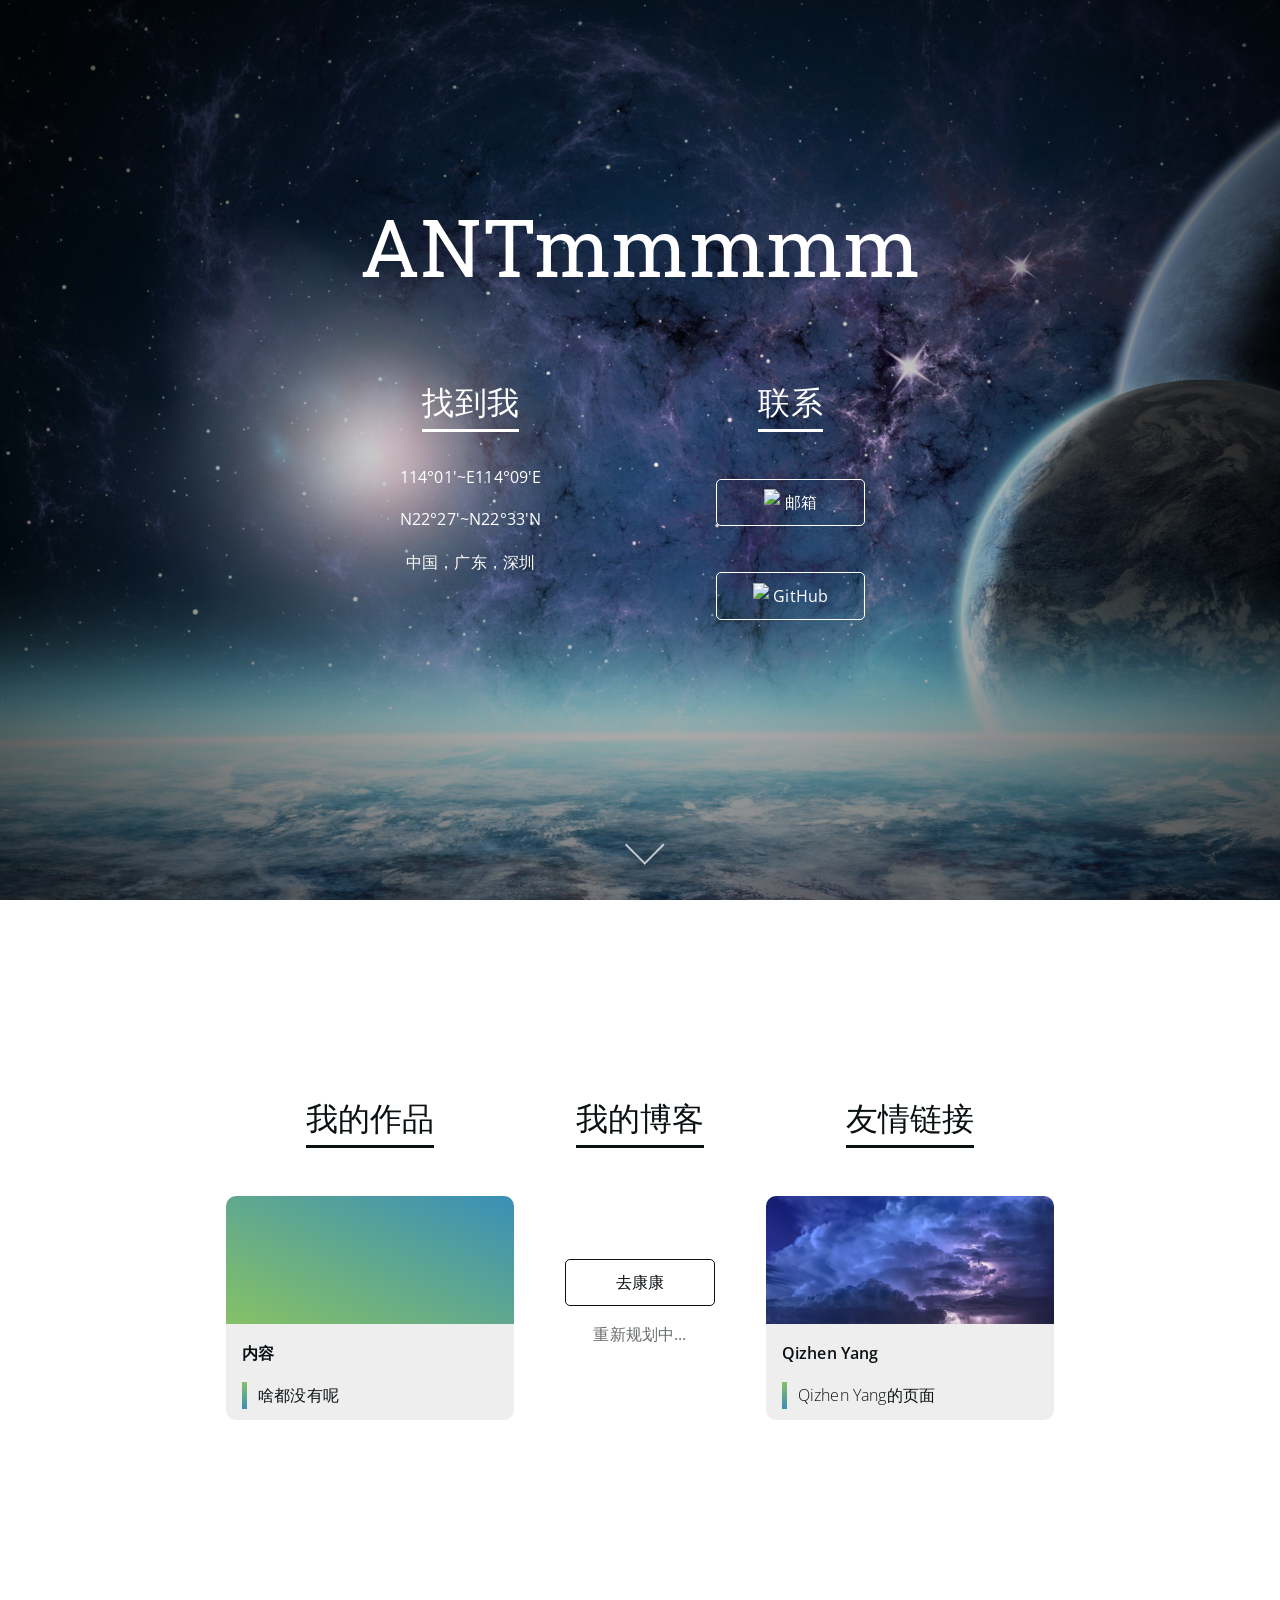
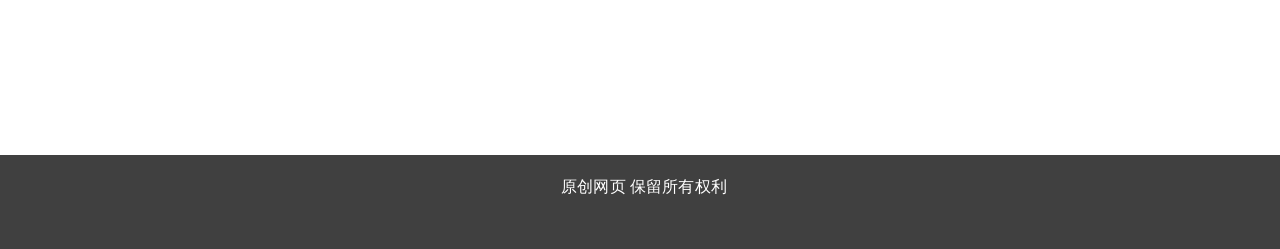
==== index.html @ e10111f5 "Update index.html" ====
<!DOCTYPE html>
<html>
	<head>
		<meta charset="utf-8" />
		<meta name="viewport" content="width=device-width, initial-scale=1,
			user-scalable=no" />
		<title>ANTmmmmm</title>
		<base target="_blank" />

		<link rel="stylesheet" href="assets/css/main.css" />
		<link rel="stylesheet" href="assets/css/homepage.css" />
	</head>
	<body>
		<header>
			<h1 style="font-size: 5rem;">ANTmmmmm</h1>
			<div class="gap"></div>
			<section class="column">
				<section>
					<h2 class="major">找到我</h2>
					<p>114°01'~E114°09'E</p>
					<p>N22°27'~N22°33'N</p>
					<p>中国，广东，深圳</p>	
				</section>
				<section>
					<h2 class="major">联系</h2>
					<p>
						<a href="mailto:1504596931@qq.com" class="button"
							title="mailto:1504596931@qq.com">
							<img src="https://img.icons8.com/fluency/24/000000/email-open.png" />
							邮箱
						</a>
					</p>
					<p>
						<a href="https://github.com/ANTmmmmm" class="button" title="@ANTmmmmm">
							<img src="https://img.icons8.com/fluency/24/000000/github.png" />
							GitHub
						</a>
					</p>
				</section>
			</section>
			<span class="scrollDown" onclick="scrollToChild(2);"></span>
		</header>
		<section id="main">
			<section class="column">
				<section>
					<h2 class="major">我的作品</h2>
					<ul class="works">
						<li>
							<div class="bg"></div>
							<div class="content">
								<p>内容</p>
								<blockquote>啥都没有呢</blockquote>
							</div>
						</li>
					</ul>
				</section>
				<section>
					<h2 class="major">我的博客</h2>
					<div class="gap"></div>
					<a class="button disabled">去康康</a>
					<p class="disabled">重新规划中...</p>
				</section>
				<section>
					<h2 class="major">友情链接</h2>
					<div class="gap"> <ul class="works">
							<li>
								<a href="https://qizhen-yang.cn">
									<div class="bg">
										<img src="assets\images\qizhen.jpg">
									</div>
									<div class="content">
										<p>Qizhen Yang</p>
										<blockquote>Qizhen Yang的页面</blockquote>
									</div>
								</a>
							</li>
						</ul></div>
				</section>
			</section>
		</section>
		<ul class="footer">
			<li><i>原创网页 保留所有权利</i></li>
		</ul>
		<script
			src="https://cdn.jsdelivr.net/gh/jquery/jquery@latest/dist/jquery.min.js"></script>
		<script src="assets/js/main.js"></script>
	</body>
</html>
---- assets/css/main.css ----
@import url("variables.css");
@import url("base.css");

html {
	background-image: radial-gradient(transparent, rgba(0, 0, 0, 0.75)), url("../images/bg.jpg");
	background-color:rgba(0, 0, 0, 0.75);
	background-size: cover;
	background-attachment: fixed;
}

#main {
	display: block;
	text-align: center;
	background-color: #ffffff;
}
	#main section > * {
		margin-left: auto;
		margin-right: auto;
	}

@media screen and (min-width: 1200px) {
	#main {
		padding: 12rem;
		width: calc(100% - 24rem);
		min-height: calc(95vh - 24rem);
	}
	.column {
		display: flex;
		flex-direction: row;
		flex-wrap: wrap;
	}
		.column > section {
			flex: content;
			min-width: 12.5%;
		}
}
@media screen and (max-width: 1200px) {
	#main {
		padding: 2rem;
		width: calc(100% - 4rem);
		min-height: calc(95vh - 4rem);
	}
	.column {
		display: flex;
		flex-direction: column;
	}
		.column > section {
			flex: content;
			padding: 2rem 0;
		}
}

ul.works {
	list-style: none;
	padding-left: 0;
	margin-bottom: 0;
}
	ul.works > li {
		display: inline-block;
		padding-left: 0;
		margin: 1rem !important;
		transition: var(--transition);
	}
		ul.works > li:hover {
			opacity: 0.9;
		}
		ul.works > li > a {
			color: unset;
		}
		ul.works > li > a:hover {
			color: unset;
			text-shadow: none;
		}
		ul.works > li .bg {
			display: block;
			width: 18rem;
			height: 8rem;
			overflow: hidden;
			border-radius: 10px 10px 0 0;
			background-image: linear-gradient(to top right, var(--theme-color), var(--minor-theme-color));
		}
			ul.works > li .bg > * {
				width: 100%;
				height: fit-content;
			}
		
		ul.works > li .content {
			display: block;
			width: 16rem;
			height: 4rem;
			border-radius: 0 0 10px 10px;
			background-color: #eeeeee;
			text-align: left;
			padding: 1rem;
		}
			ul.works > li .content p {
				font-weight: 600;
			}
			ul.works > li .content blockquote {
				font-weight: 100;
			}
			ul.works > li .content > * {
				width: 100%;
			}

ul.footer, footer {
	min-height: 1vh;
	display: flex;
	flex-wrap: wrap;
	justify-content: center;
	align-items: stretch;
	list-style: none;
	padding: 2vh 0;
	color: #ffffff;
}
	ul.footer > li, footer > * {
		margin: 0 1rem;
	}

header {
	min-height: 4rem;
	padding: 4rem;
	color: #ffffff;
}
	header > * {
		margin: auto;
	}

body > nav {
	position: fixed;
	z-index: 3;
	background-color: #ffffff;
	backdrop-filter: blur(5px);
	text-align: center;
	min-width: 8rem;
	border-radius: var(--border-radius);
	top: 16px;
	right: 16px;
	box-shadow: 1px 1px 4px var(--line-color);
}
	body > nav button, body > nav .button {
		outline: 0;
		margin: 0.2rem 0.2rem 0.25rem;
	}
---- assets/css/homepage.css ----
header {
	display: block;
	width: 100%;
	color: #ffffff;
	text-align: center;
	background-color: transparent;

	--line-color: #ffffff;
	--text-color: #ffffff;
}
	@media screen and (min-width: 1200px) {
		header {
			min-height: 80vh;
			padding: 20vh 0 0 0;
		}
	}
	@media screen and (max-width: 1200px) {
		header {
			min-height: calc(100vh - 4rem);
			padding: 4rem 0 0 0;
		}
	}

	header * {
		margin-left: auto;
		margin-right: auto;
	}
		header .column {
			width: 50%;
		}

		span.scrollDown {
			display: inline-block;
			position: absolute;
			min-width: unset;
			width: 1.6rem;
			height: 1.6rem;
			text-decoration: none;
			border-radius: 0;
			border-right: 2px #ffffff solid !important;
			border-bottom: 2px #ffffff solid !important;
			transform: rotate(45deg) translateX(-0.8rem);
			cursor: pointer;
			opacity: 0.7;
			transition: var(--transition);
			bottom: 2rem;
		}
			span.scrollDown:hover {
				opacity: 1;
				transform: rotate(45deg) translate(-0.7rem, 0.1rem);
				transition: var(--transition);
			}
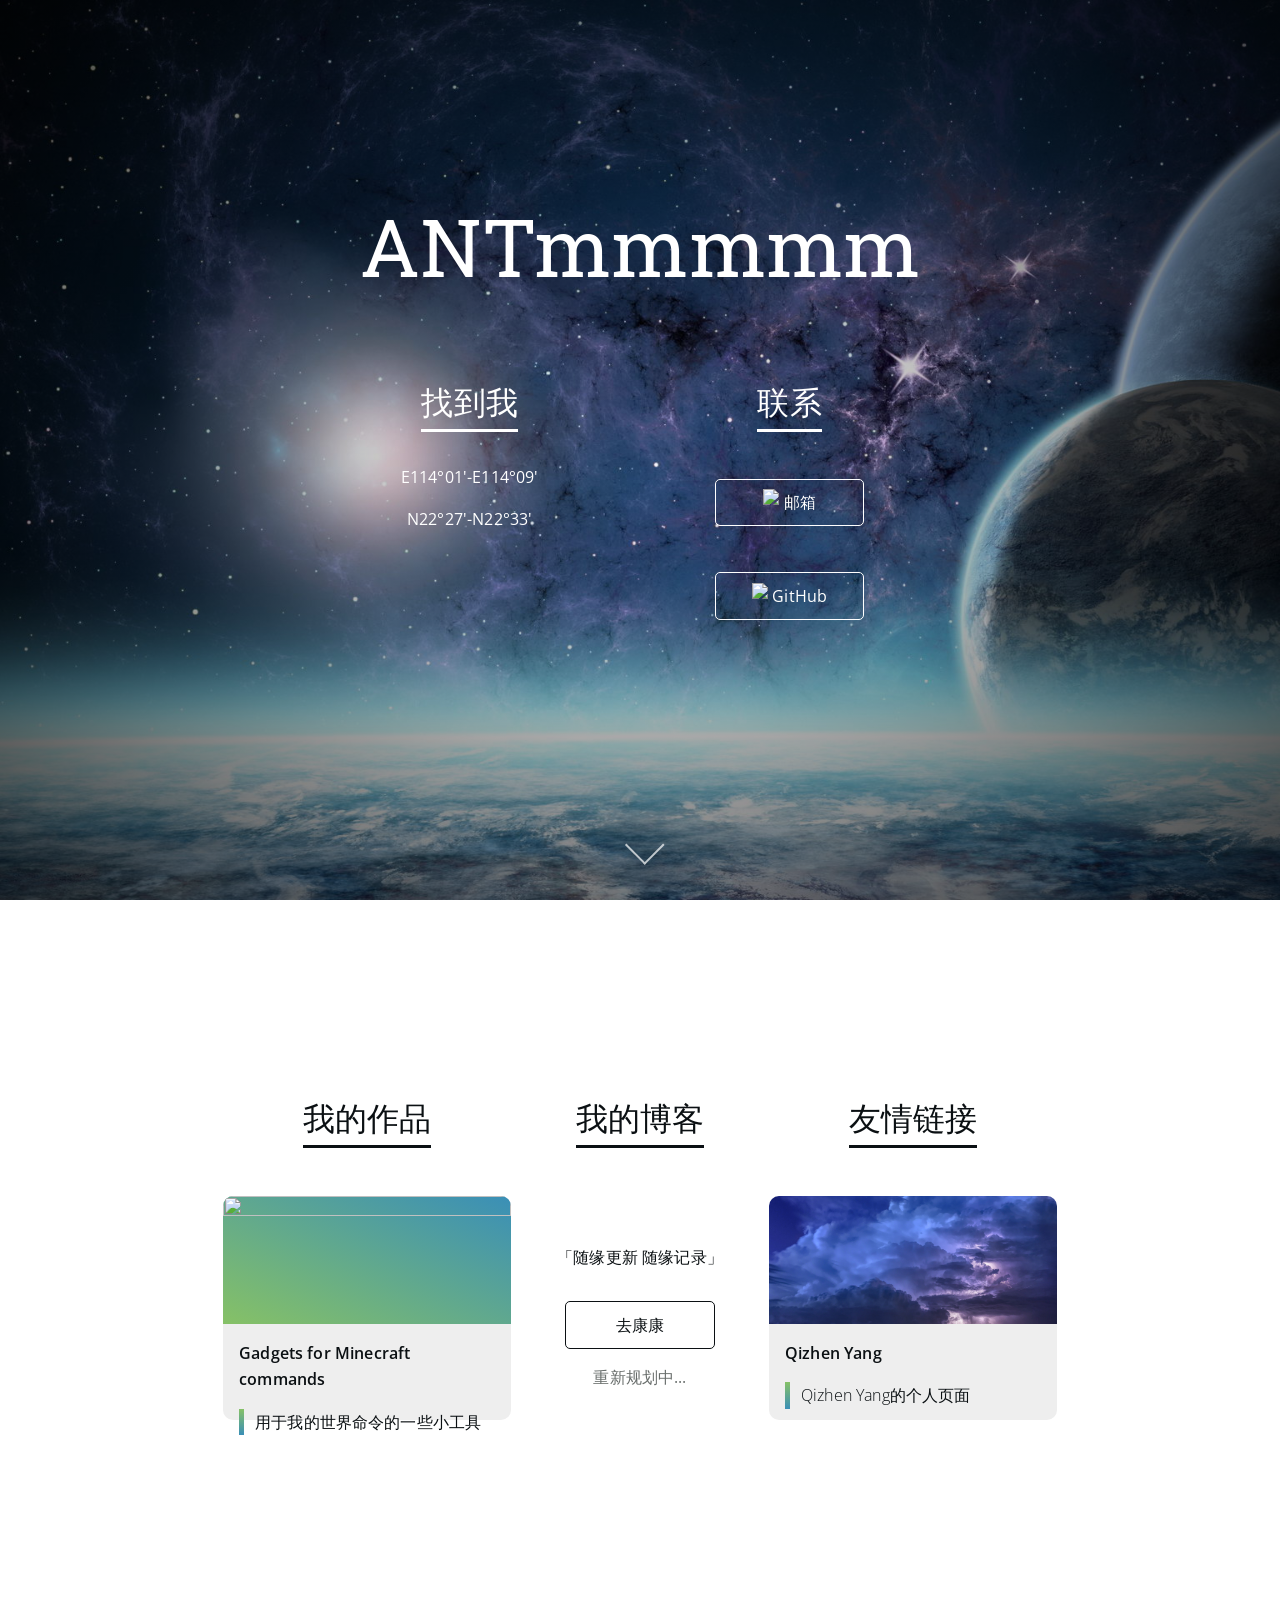
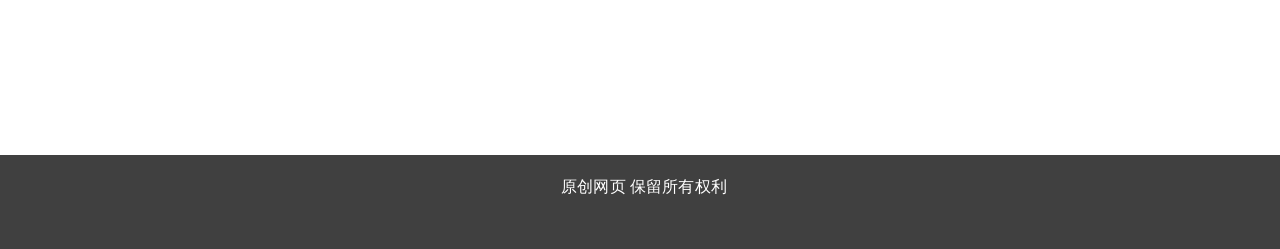
==== commit cfff37f8: "Add files via upload" ====
--- a/index.html
+++ b/index.html
@@ -17,9 +17,8 @@
 			<section class="column">
 				<section>
 					<h2 class="major">找到我</h2>
-					<p>114°01'~E114°09'E</p>
-					<p>N22°27'~N22°33'N</p>
-					<p>中国，广东，深圳</p>	
+					<p>E114°01'-E114°09'</p>
+					<p>N22°27'-N22°33'</p>
 				</section>
 				<section>
 					<h2 class="major">联系</h2>
@@ -46,17 +45,22 @@
 					<h2 class="major">我的作品</h2>
 					<ul class="works">
 						<li>
-							<div class="bg"></div>
-							<div class="content">
-								<p>内容</p>
-								<blockquote>啥都没有呢</blockquote>
-							</div>
+							<a href="./Gadgets-for-Minecraft-commands">
+								<div class="bg">
+									<img src="assets\images\2.jpg">
+								</div>
+								<div class="content">
+									<p>Gadgets for Minecraft commands</p>
+									<blockquote>用于我的世界命令的一些小工具</blockquote>
+								</div>
+							</a>
 						</li>
 					</ul>
 				</section>
 				<section>
 					<h2 class="major">我的博客</h2>
 					<div class="gap"></div>
+					<p>「随缘更新 随缘记录」</p>
 					<a class="button disabled">去康康</a>
 					<p class="disabled">重新规划中...</p>
 				</section>
@@ -64,13 +68,13 @@
 					<h2 class="major">友情链接</h2>
 					<div class="gap"> <ul class="works">
 							<li>
-								<a href="https://qizhen-yang.cn">
+								<a href="https://newtab.qizhen-yang.cn">
 									<div class="bg">
 										<img src="assets\images\qizhen.jpg">
 									</div>
 									<div class="content">
 										<p>Qizhen Yang</p>
-										<blockquote>Qizhen Yang的页面</blockquote>
+										<blockquote>Qizhen Yang的个人页面</blockquote>
 									</div>
 								</a>
 							</li>
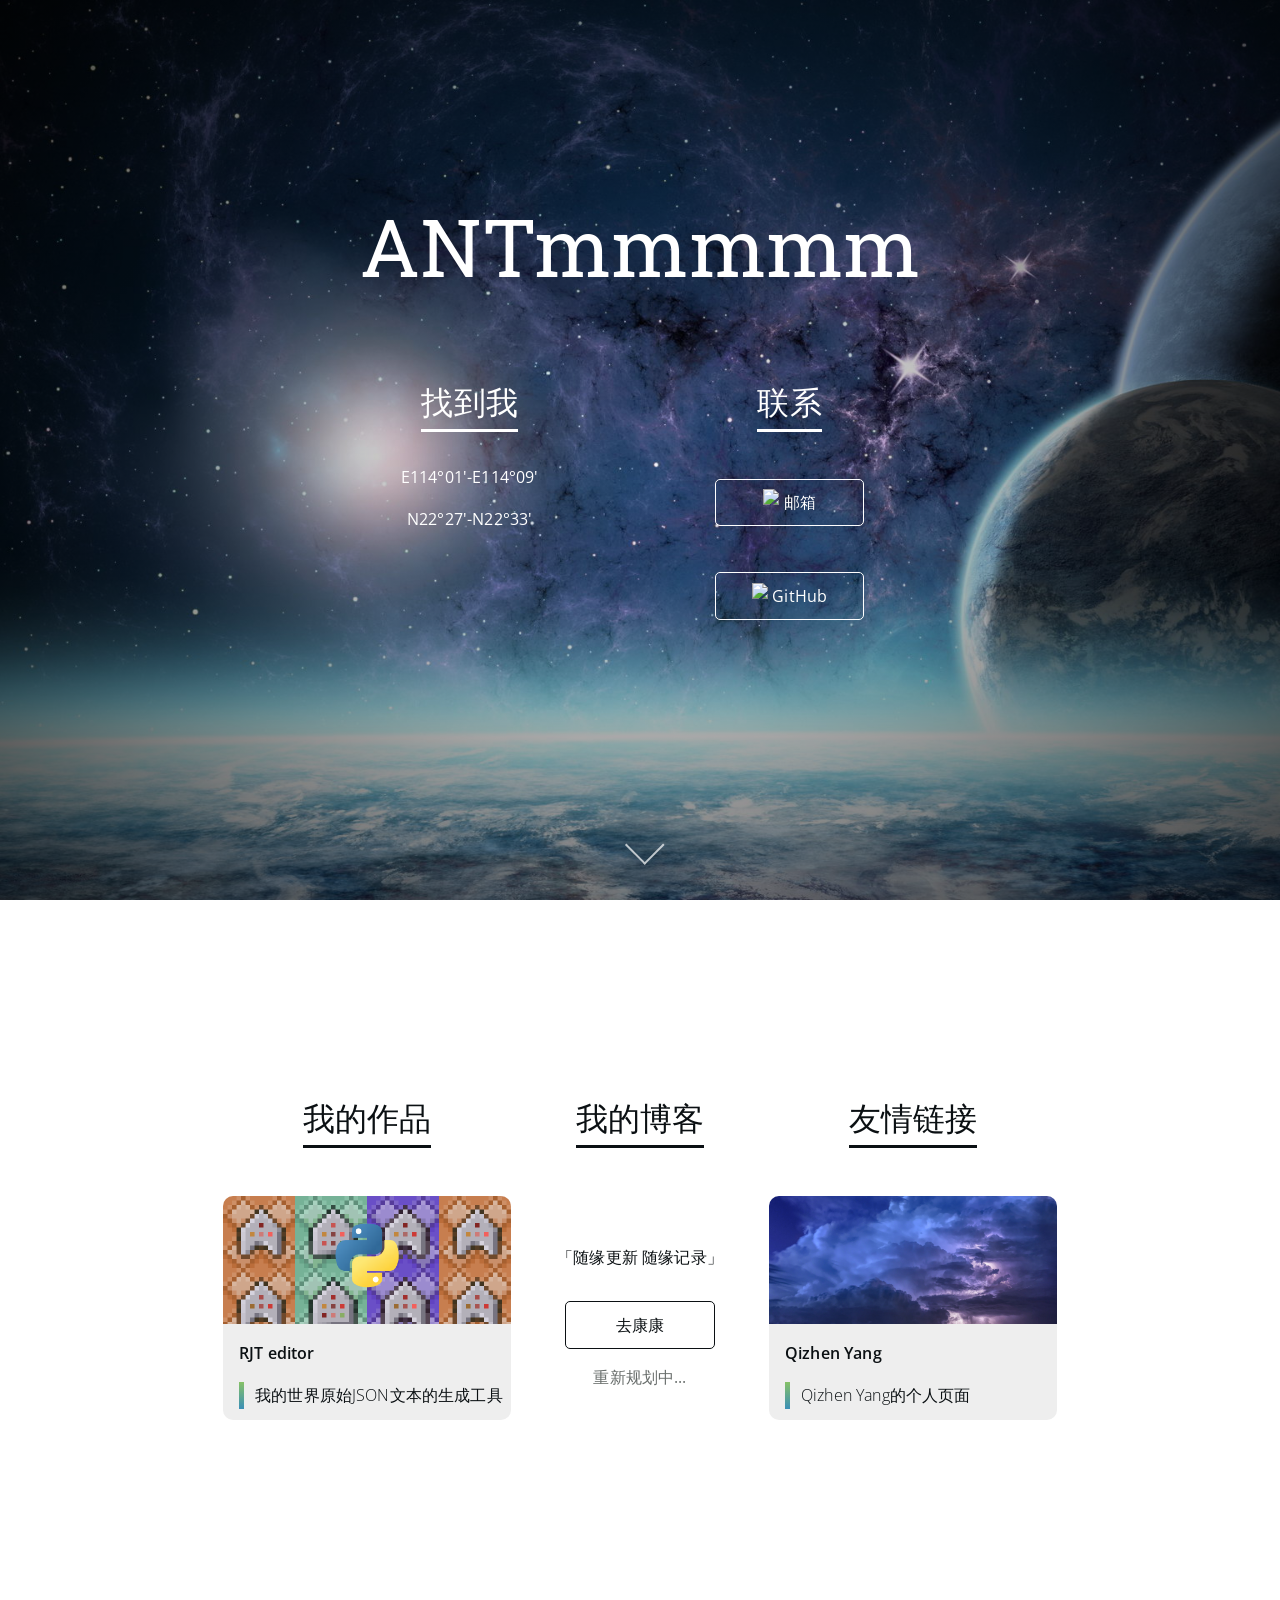
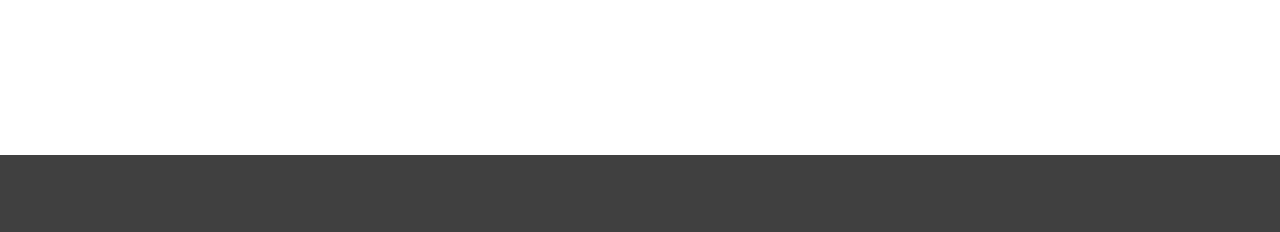
==== commit 0003355d: "Add files via upload" ====
--- a/index.html
+++ b/index.html
@@ -1,5 +1,5 @@
 <!DOCTYPE html>
-<html>
+<html lang="zh_CH">
 	<head>
 		<meta charset="utf-8" />
 		<meta name="viewport" content="width=device-width, initial-scale=1,
@@ -9,6 +9,7 @@
 
 		<link rel="stylesheet" href="assets/css/main.css" />
 		<link rel="stylesheet" href="assets/css/homepage.css" />
+		<link rel="shortcut icon" href="assets/images/icon.png"/>
 	</head>
 	<body>
 		<header>
@@ -47,11 +48,11 @@
 						<li>
 							<a href="./Gadgets-for-Minecraft-commands">
 								<div class="bg">
-									<img src="assets\images\2.jpg">
+									<img src="assets\images\2.png">
 								</div>
 								<div class="content">
-									<p>Gadgets for Minecraft commands</p>
-									<blockquote>用于我的世界命令的一些小工具</blockquote>
+									<p>RJT editor</p>
+									<blockquote>我的世界原始JSON文本的生成工具</blockquote>
 								</div>
 							</a>
 						</li>
@@ -68,7 +69,7 @@
 					<h2 class="major">友情链接</h2>
 					<div class="gap"> <ul class="works">
 							<li>
-								<a href="https://newtab.qizhen-yang.cn">
+								<a href="https://qizhen-yang.cn">
 									<div class="bg">
 										<img src="assets\images\qizhen.jpg">
 									</div>
@@ -83,7 +84,6 @@
 			</section>
 		</section>
 		<ul class="footer">
-			<li><i>原创网页 保留所有权利</i></li>
 		</ul>
 		<script
 			src="https://cdn.jsdelivr.net/gh/jquery/jquery@latest/dist/jquery.min.js"></script>
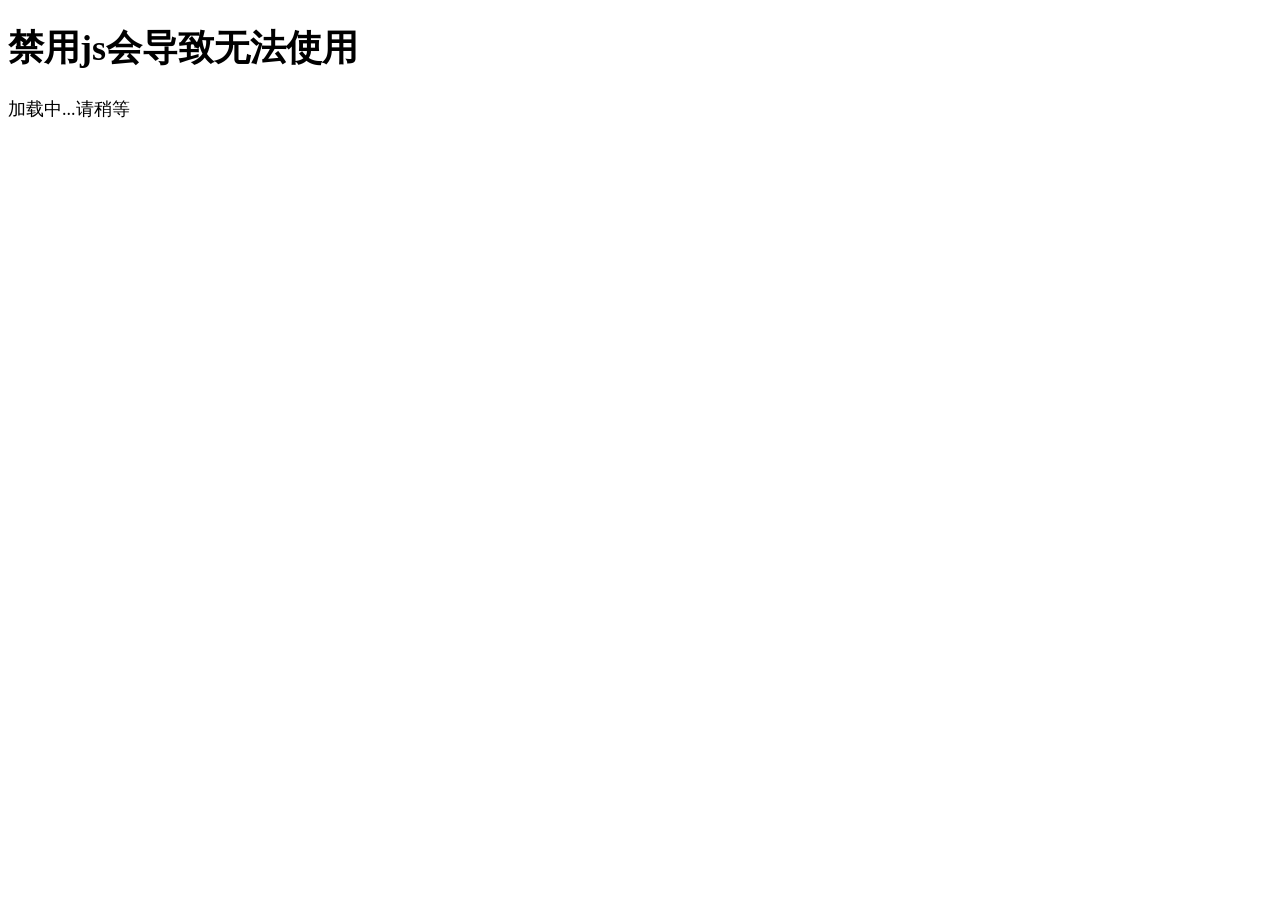
==== commit 04280248: "Add files via upload" ====
--- a/index.html
+++ b/index.html
@@ -1,92 +1,54 @@
-<!DOCTYPE html>
-<html lang="zh_CH">
-	<head>
-		<meta charset="utf-8" />
-		<meta name="viewport" content="width=device-width, initial-scale=1,
-			user-scalable=no" />
-		<title>ANTmmmmm</title>
-		<base target="_blank" />
-
-		<link rel="stylesheet" href="assets/css/main.css" />
-		<link rel="stylesheet" href="assets/css/homepage.css" />
-		<link rel="shortcut icon" href="assets/images/icon.png"/>
-	</head>
-	<body>
-		<header>
-			<h1 style="font-size: 5rem;">ANTmmmmm</h1>
-			<div class="gap"></div>
-			<section class="column">
-				<section>
-					<h2 class="major">找到我</h2>
-					<p>E114°01'-E114°09'</p>
-					<p>N22°27'-N22°33'</p>
-				</section>
-				<section>
-					<h2 class="major">联系</h2>
-					<p>
-						<a href="mailto:1504596931@qq.com" class="button"
-							title="mailto:1504596931@qq.com">
-							<img src="https://img.icons8.com/fluency/24/000000/email-open.png" />
-							邮箱
-						</a>
-					</p>
-					<p>
-						<a href="https://github.com/ANTmmmmm" class="button" title="@ANTmmmmm">
-							<img src="https://img.icons8.com/fluency/24/000000/github.png" />
-							GitHub
-						</a>
-					</p>
-				</section>
-			</section>
-			<span class="scrollDown" onclick="scrollToChild(2);"></span>
-		</header>
-		<section id="main">
-			<section class="column">
-				<section>
-					<h2 class="major">我的作品</h2>
-					<ul class="works">
-						<li>
-							<a href="./Gadgets-for-Minecraft-commands">
-								<div class="bg">
-									<img src="assets\images\2.png">
-								</div>
-								<div class="content">
-									<p>RJT editor</p>
-									<blockquote>我的世界原始JSON文本的生成工具</blockquote>
-								</div>
-							</a>
-						</li>
-					</ul>
-				</section>
-				<section>
-					<h2 class="major">我的博客</h2>
-					<div class="gap"></div>
-					<p>「随缘更新 随缘记录」</p>
-					<a class="button disabled">去康康</a>
-					<p class="disabled">重新规划中...</p>
-				</section>
-				<section>
-					<h2 class="major">友情链接</h2>
-					<div class="gap"> <ul class="works">
-							<li>
-								<a href="https://qizhen-yang.cn">
-									<div class="bg">
-										<img src="assets\images\qizhen.jpg">
-									</div>
-									<div class="content">
-										<p>Qizhen Yang</p>
-										<blockquote>Qizhen Yang的个人页面</blockquote>
-									</div>
-								</a>
-							</li>
-						</ul></div>
-				</section>
-			</section>
-		</section>
-		<ul class="footer">
-		</ul>
-		<script
-			src="https://cdn.jsdelivr.net/gh/jquery/jquery@latest/dist/jquery.min.js"></script>
-		<script src="assets/js/main.js"></script>
-	</body>
-</html>
+<!DOCTYPE html>
+<html lang="zh_cn">
+<meta charset="utf-8">
+
+<link rel="stylesheet" href="./assets/css/main.css">
+<body>
+<h1>禁用js会导致无法使用</h1>
+<p>加载中...请稍等</p>
+<title>mc_je服务端核心列表</title></body>
+
+</html>
+<script src="assets\js\jjQuery.js"></script>
+<script>
+    var out = '<table><thead><tr><th>版本</th><th>链接</th></tr></thead><tbody>'
+    var url = ''
+    var file_url = ''
+    $.getJSON('https://launchermeta.mojang.com/mc/game/version_manifest.json', function (data) {
+        get(data)
+
+    });
+    $(document).ready(function () {
+
+    })
+
+
+    function get(data) {/*https://piston-meta.mojang.com/v1/packages/82e153ef57df0877af498efba5c89baee1a16c2d/23w51a.json'*/
+        data = data
+        for (i in data.versions) {
+            url = data.versions[i].url
+            $.getJSON(url, function (raw) {
+                raw = raw
+                try {
+                    file_url = raw.downloads.server.url
+                    ver_id = raw.id
+                    out = out + '\
+                    <tr><td>' + ver_id + '</td><td><a style="white-space: nowrap;" href=' + file_url + '>' + file_url + '</a></td></tr>'
+                }
+                catch {
+                    out = out + '\
+                    <tr><td>' + ver_id + '</td><td><p>None</p></td></tr>'
+                }
+                document.body.innerHTML=out
+                
+
+
+            })
+            
+            
+            
+
+        }}
+
+    
+</script>
--- a/assets/css/main.css
+++ b/assets/css/main.css
@@ -1,144 +1,5 @@
-@import url("variables.css");
-@import url("base.css");
-
-html {
-	background-image: radial-gradient(transparent, rgba(0, 0, 0, 0.75)), url("../images/bg.jpg");
-	background-color:rgba(0, 0, 0, 0.75);
-	background-size: cover;
-	background-attachment: fixed;
-}
-
-#main {
-	display: block;
-	text-align: center;
-	background-color: #ffffff;
-}
-	#main section > * {
-		margin-left: auto;
-		margin-right: auto;
-	}
-
-@media screen and (min-width: 1200px) {
-	#main {
-		padding: 12rem;
-		width: calc(100% - 24rem);
-		min-height: calc(95vh - 24rem);
-	}
-	.column {
-		display: flex;
-		flex-direction: row;
-		flex-wrap: wrap;
-	}
-		.column > section {
-			flex: content;
-			min-width: 12.5%;
-		}
-}
-@media screen and (max-width: 1200px) {
-	#main {
-		padding: 2rem;
-		width: calc(100% - 4rem);
-		min-height: calc(95vh - 4rem);
-	}
-	.column {
-		display: flex;
-		flex-direction: column;
-	}
-		.column > section {
-			flex: content;
-			padding: 2rem 0;
-		}
-}
-
-ul.works {
-	list-style: none;
-	padding-left: 0;
-	margin-bottom: 0;
-}
-	ul.works > li {
-		display: inline-block;
-		padding-left: 0;
-		margin: 1rem !important;
-		transition: var(--transition);
-	}
-		ul.works > li:hover {
-			opacity: 0.9;
-		}
-		ul.works > li > a {
-			color: unset;
-		}
-		ul.works > li > a:hover {
-			color: unset;
-			text-shadow: none;
-		}
-		ul.works > li .bg {
-			display: block;
-			width: 18rem;
-			height: 8rem;
-			overflow: hidden;
-			border-radius: 10px 10px 0 0;
-			background-image: linear-gradient(to top right, var(--theme-color), var(--minor-theme-color));
-		}
-			ul.works > li .bg > * {
-				width: 100%;
-				height: fit-content;
-			}
-		
-		ul.works > li .content {
-			display: block;
-			width: 16rem;
-			height: 4rem;
-			border-radius: 0 0 10px 10px;
-			background-color: #eeeeee;
-			text-align: left;
-			padding: 1rem;
-		}
-			ul.works > li .content p {
-				font-weight: 600;
-			}
-			ul.works > li .content blockquote {
-				font-weight: 100;
-			}
-			ul.works > li .content > * {
-				width: 100%;
-			}
-
-ul.footer, footer {
-	min-height: 1vh;
-	display: flex;
-	flex-wrap: wrap;
-	justify-content: center;
-	align-items: stretch;
-	list-style: none;
-	padding: 2vh 0;
-	color: #ffffff;
-}
-	ul.footer > li, footer > * {
-		margin: 0 1rem;
-	}
-
-header {
-	min-height: 4rem;
-	padding: 4rem;
-	color: #ffffff;
-}
-	header > * {
-		margin: auto;
-	}
-
-body > nav {
-	position: fixed;
-	z-index: 3;
-	background-color: #ffffff;
-	backdrop-filter: blur(5px);
-	text-align: center;
-	min-width: 8rem;
-	border-radius: var(--border-radius);
-	top: 16px;
-	right: 16px;
-	box-shadow: 1px 1px 4px var(--line-color);
-}
-	body > nav button, body > nav .button {
-		outline: 0;
-		margin: 0.2rem 0.2rem 0.25rem;
-	}+body{
+    font-size: large;
+    white-space: nowrap;
+    text-overflow: ellipsis;
+}
